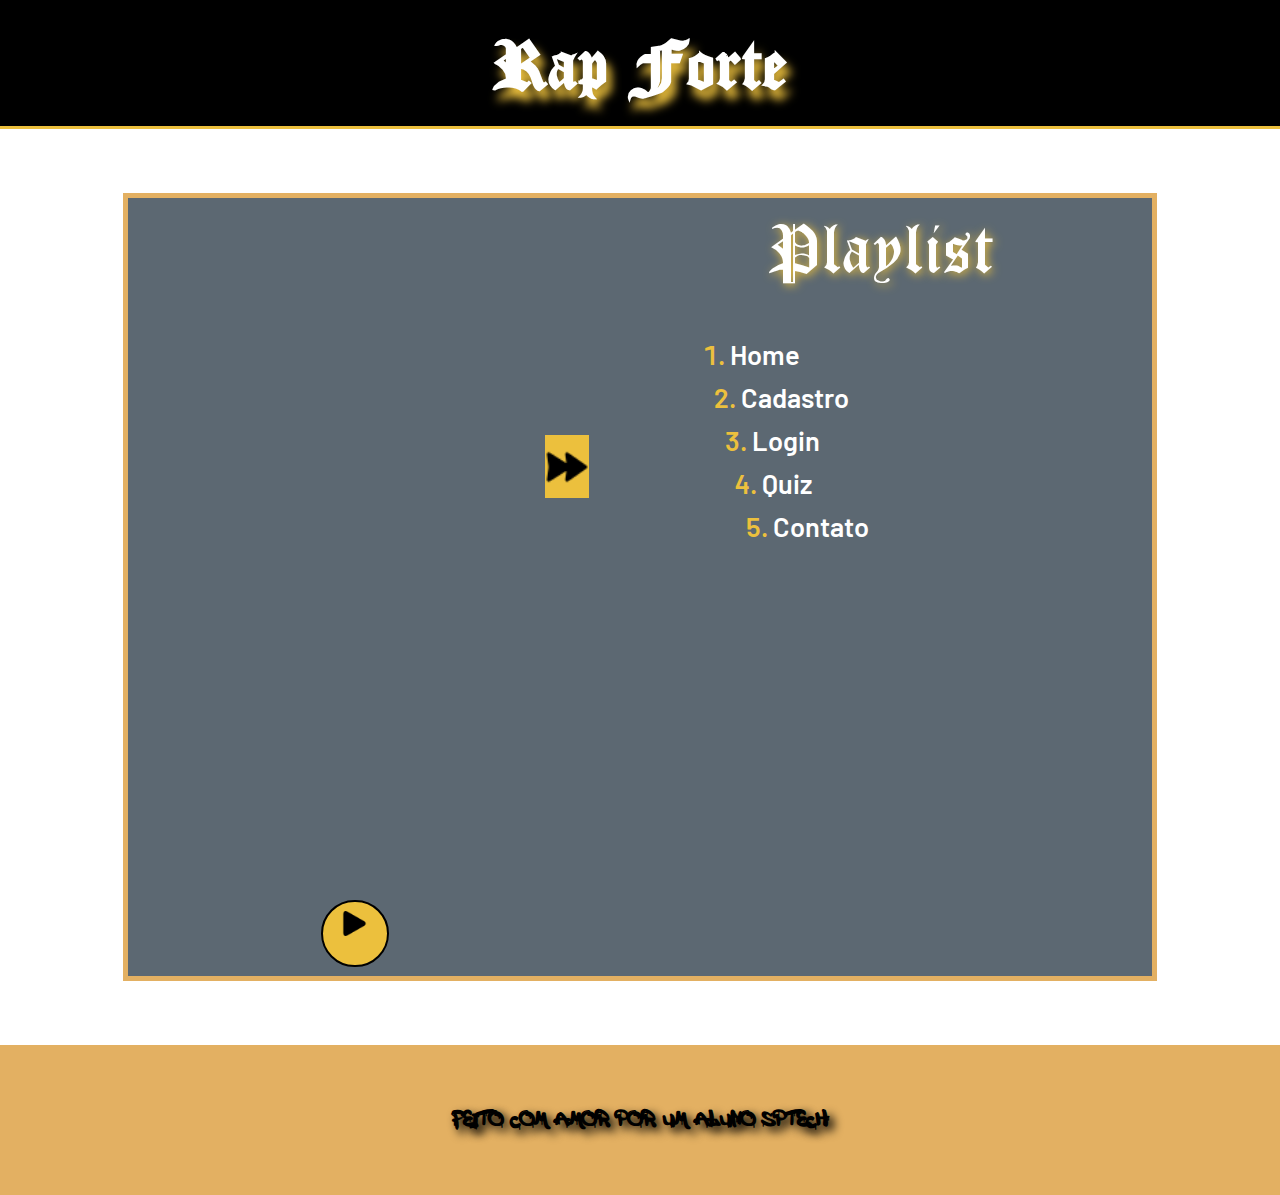
==== site/public/index.html @ 4162ff08 "API cadastro conectada" ====
<!DOCTYPE html>
<html lang="en">

<head>
    <meta charset="UTF-8">
    <meta http-equiv="X-UA-Compatible" content="IE=edge">
    <meta name="viewport" content="width=device-width, initial-scale=1.0">
    <title>AcquaTec | Página Inicial</title>
    <script src="./js/funcoes.js"></script>
    <link rel="icon" href="./assets/icon/favicon.ico">
    <link rel="stylesheet" href="./css/style.css">
    <link rel="preconnect" href="https://fonts.googleapis.com">
    <link rel="preconnect" href="https://fonts.gstatic.com">
    <!-- <link
        href="https://fonts.googleapis.com/css2?family=Exo+2:ital,wght@0,100;0,200;0,300;0,400;0,500;0,600;0,700;0,800;0,900;1,100;1,200;1,300;1,400;1,500;1,600;1,700;1,800;1,900&display=swap"
        rel="stylesheet"> -->
</head>

<body>
    <div class="header">
        <div class="container">
            <!--             <img class="logo" src="assets/imgs-pi/logo-rap.png" alt="">
            <ul class="navbar">
                <li class="agora">Inicial</li>
                <li>
                    <a href="./simulador.html">Simulador</a>
                </li>
                <li>|</li>
                <li>
                    <a href="./login.html">Login</a>
                </li>
                <li>
                    <a href="./cadastro.html">Cadastro</a>
                </li>
            </ul> -->
            <h1 class="titulo_header">Rap Forte</h1>
        </div>
    </div>

    <div class="main">
        <div class="principal_main">
            <div>
                <div id="div_player" class="img_main">
                    <!-- <div class="back" onclick="returnMusic()"></div> -->
                    <div class="next" onclick="skipMusic2()"></div>
                </div>
                <div class="player_sabota" onclick="musicPlay()">
                    <span id="spn_play" style="display:block;"><img src="assets/imgs-pi/botao-play-ponta-de-seta.png"
                            class="play"></span>
                    <span id="spn_pause" style="display:none;"><img src="assets/imgs-pi/botao-de-pausa.png"
                            class="pause" alt=""></span>
                </div>
            </div>
            <div class="box-links">
                <h2>Playlist</h2>
                <div class="box-list">
                    <ol class="list-links">
                        <li><a href="#">Home</a></li>
                        <li><a href="cadastro.html">Cadastro</a></li>
                        <li><a href="login.html">Login</a></li>
                        <li><a href="">Quiz</a></li>
                        <li><a href="#">Contato</a></li>
                    </ol>
                </div>
            </div>
        </div>
    </div>

    <!--footer inicio-->
    <div class="footer">
        <div class="container">
            <h4>FEITO COM AMOR POR UM ALUNO SPTECH</h4>
        </div>
    </div>
    <!--footer fim-->
</body>

</html>

<script>
    var musica_random = 0
    var contadorPlays = 0
    var musicas = ['assets/musics/Sabotage - Um Bom Lugar (Clipe Oficial).mp3', 'assets/musics/2 . Djonga - JUNHO DE 94.mp3', 'assets/musics/Da ponte pra cá - Nada Como Um Dia Após O Outro Dia (Ri Depois).mp3']
    var img_musicas = ['.img_main', 'img_main2', 'img_main3']
    var audio = new Audio(musicas[musica_random])
    function musicPlay() {
        if (contadorPlays % 2 == 0) {
            audio.play()
            spn_play.style.display = 'none'
            spn_pause.style.display = 'block'
        } else {
            audio.pause()
            spn_play.style.display = 'block'
            spn_pause.style.display = 'none'
        }
        contadorPlays++
    }
    var contSkip = 0
    function skipMusic() {
        if (contSkip == 0) {
            div_player.classList.remove(img_musicas[0])
            div_player.classList.add(img_musicas[1])
            /* document.querySelector(img_musicas[0]).classList.add(img_musicas[1]) */
        }
        if (contSkip == 1) {
            /* document.querySelector(img_musicas[1]).classList.add(img_musicas[2]) */
            div_player.classList.remove(img_musicas[1])
            div_player.classList.add(img_musicas[2])
        }
        contSkip++
       /*  musica_random = parseInt(Math.random()*3)  */
        /* musica_random = contSkip */
        audio = new Audio(musicas[musica_random])
    }

/*     function skipMusic2(){
        for(musica_random = parseInt(Math.random()*3); img_musicas[musica_random];){
             div_player.classList.remove(img_musicas[musica_random]) 
            div_player.classList.toggle(img_musicas[musica_random])
            audio = new Audio(musicas[musica_random])
            return
        }
    } */

    function skipMusic2(){
        musica_random = parseInt(Math.random()*3)
        img_musicas[musica_random]
        div_player.classList.toggle(img_musicas[musica_random])
        audio = new Audio(musicas[musica_random])
    }

    /*     function returnMusic(){
            document.querySelector(img_musicas[1]).classList.add(img_musicas[0])
        } */
</script>
---- site/public/css/style.css ----
@import url('https://fonts.googleapis.com/css2?family=Barlow:ital,wght@0,100;0,200;0,300;0,400;0,500;0,600;0,700;0,800;0,900;1,100;1,200;1,300;1,400;1,500;1,600;1,700;1,800;1,900&display=swap');

@font-face {
  font-family: 'cloister';
  src: url('../assets/fonts/CloisterBlack.ttf');
  font-weight: normal;
  font-style: normal;
}

@font-face {
  font-family: 'AnotherTag';
  src: url('../assets/fonts/aAnotherTag.ttf');
  font-weight: normal;
  font-style: normal;
}

@font-face {
  font-family: 'jacatra';
  src: url('../assets/fonts/Next\ Custom.ttf');
  font-weight: normal;
  font-style: normal;
}


@font-face {
  font-family: 'graffiti';
  src: url('../assets/fonts/aAttackGraffiti.ttf');
  font-weight: normal;
  font-style: normal;
}

body {
  margin: 0;
  padding: 0;
  font-family: 'Barlow', "Segoe UI", Tahoma, Geneva, Verdana, sans-serif;
}

.container {
  width: 80%;
  margin: auto;
  display: flex;
}

.header {
  border-bottom: 3px solid #ECC03D;
  background-color: black;
}

.header .container {
  justify-content: space-between;
}

.header a {
  text-decoration: none;
  color: #ECC03D;
}

.agora {
  font-weight: 800;
}

.navbar {
  width: 300px;
  display: flex;
  align-items: center;
  justify-content: space-between;
  list-style: none;
  color: #ECC03D;
}

.titulo_header {
  color: white;
  text-shadow: 5px 10px 10px #ECC03D;
  margin: 0 auto;
  font-family: 'cloister';
  font-size: 4.5em;
  font-weight: 600;
  padding: 2% 0%;
}


/* .titulo {
  color: #32b9cd;
  width: fit-content;
  font-weight: 500;
} */

.logo {
  width: 10vw;
}


/* BANNER */

.banner {
  height: fit-content;
  padding: 40px 0;
  color: white;
  background-image: url("https://miro.medium.com/max/1400/1*839ZqvPD-lTBt_PQsc7x9g.jpeg");
  background-size: cover;
}

.banner .container {
  height: 400px;
  font-size: 36px;
  justify-content: center;
  align-items: center;
}

.tamanho-conteudo {
  height: fit-content !important;
}

.banner p {
  width: 50%;
  margin: 0;
  padding: 0;
  width: 280px;
  font-size: 36px;
}

.banner .container span {
  font-weight: 800;
}

/* main */

.main {
  background-image: url('https://miro.medium.com/max/1400/1*839ZqvPD-lTBt_PQsc7x9g.jpeg');
  background-position: center;
  background-size: cover;
  background-repeat: no-repeat;
  padding: 5%;
}

.principal_main {
  background-color: #59656ffa;
  border: #e3b062 solid 5px;
  width: 80vw;
  margin: 0 auto;
  display: flex;
}

.img_main {
  width: 35vw;
  background-image: url("https://1.bp.blogspot.com/-ngZ-cVox4vY/WIKJYCqNDlI/AAAAAAAAbog/KLBiuQ3Ni0IvvlqDqCEwW9q6oVfYf-CqQCLcB/s1600/rap%2B%25C3%25A9%2Bcompromisso%2Bsabotage%2Bcapa.jpg");
  background-position: center;
  background-size: cover;
  height: 75vh;
  margin: 3%;
  display: flex;
}

.next {
  background-image: url('../assets/imgs-pi/forward.png');
  background-repeat: no-repeat;
  background-position: right;
  background-size: contain;
  background-color: #ECC03D;
  width: 5vw;
  height: 7vh;
  margin-left: 90%;
  margin-top: 50%;
}

/* .back{
  background-color: blue;
  width: 10vw;
  height: 10vh;
  margin-top: 45%;
} */

.img_main2 {
  background-image: url("https://studiosol-a.akamaihd.net/uploadfile/letras/albuns/e/e/9/1/628451521047499.jpg");
}

.img_main3 {
  background-image: url('https://images.genius.com/34a465bcc833f09b6a34c8d6b76b9665.1000x1000x1.jpg');
}

.img_sabota {
  width: 35vw;
  padding: 3% 0% 3% 3%;
}

.player_sabota {
  border: #000000 solid 2px;
  width: 5vw;
  height: 5vh;
  background-color: #ECC03D;
  padding: 2% 0% 2% 0%;
  margin-bottom: 2%;
  border-radius: 200px;
  margin-left: 43%;
}

#spn_play {
  width: 5vw;
  height: 7vh;
  margin: 0 auto;
  text-align: center;
}

#spn_pause {
  width: 5vw;
  height: 7vh;
  margin: 0 auto;
  text-align: center;
}

.pause,
.play {
  width: 2vw;
}

.box-links {
  background-image: url('https://pbs.twimg.com/media/Eov-cNoWMAIHMn_.jpg:large');
  background-position: center;
  background-repeat: no-repeat;
  background-size: cover;
  width: 35vw;
  height: 75vh;
  margin: 1% 0% 0% 8%;
  display: flex;
  flex-direction: column;
  align-items: center;
}

.box-links h2 {
  color: white;
  font-family: 'cloister', sans-serif;
  text-align: center;
  font-size: 4.5em;
  text-shadow: 2px 2px 10px #ECC03D;
  margin-top: -1%;
  font-weight: 300;
}


.box-list {
  display: flex;
  width: 30vw;
  height: 55vh;
  margin-top: -12%;
}

.list-links {
  color: #ECC03D;
  font-size: 1.7em;
  font-weight: 600;
  margin-top: 10%;
}


.list-links li {
  padding: 5% 0%;
}

.list-links li:nth-child(2) {
  margin-left: 10%;
}

.list-links li:nth-child(3) {
  margin-left: 20%;
}

.list-links li:nth-child(4) {
  margin-left: 30%;
}

.list-links li:nth-child(5) {
  margin-left: 40%;
}

.list-links a {
  color: white;
  text-decoration: none;
}


/* FOOTER */

.footer {
  background-color: #e3b062;
  height: 150px;
  color: black;
  text-shadow: 5px 5px 10px;
  display: flex;
  font-size: 1.2em;
  font-family: 'graffiti';
}


.footer .container {
  justify-content: center;
}


/* LOGIN */

.banner .container .card {
  background-color: black;
  height: fit-content;
  width: 400px;
  display: flex;
  flex-direction: column;
  color: white;
  align-items: center;
  border-radius: 4px;
  border: solid 4px #ECC03D;
}

.card {
  display: flex;
  justify-content: space-around;
}

.card h2 {
  font-size: 1.5em;
  font-weight: 400;
  font-family: 'graffiti';
  text-shadow: 5px 5px 10px #ECC03D;
}

.card h4 {
  font-size: 16px;
}

.banner #div_erros_login {
  margin-top: 15px;
}

button {
  cursor: pointer;
}

/* FORMULARIO */

.card_medio {
  background-color: black;
  border: 4px solid #ECC03D;
  padding: 0% 5%;
}

.card_medio h2 {
  font-family: 'graffiti';
  text-align: center;
  text-shadow: 5px 5px 10px #ECC03D;
  font-weight: 400;
  font-size: 1.5em;
}


.alerta_erro {
  display: flex;
  justify-content: flex-end;
}

.card_erro {
  display: none;
  background-color: #fff;
  color: black;
  width: 230px;
  position: fixed;
  border-radius: 4px;
  border: #e6005a 3px solid;
  padding: 10px;
  margin-right: 10%;
}

.card_erro #mensagem_erro {
  font-weight: 500;
  font-size: 20px;
}

.formulario .tipo_campo {
  font-size: 20px;
  font-weight: 600 !important;
}

.formulario {
  display: flex;
  flex-direction: column;
}

input {
  margin-bottom: 10px;
  border: 2px solid #ECC03D;
  padding: 10px;
  text-align: center;
  border-radius: 10px;
}

.btn {
  font-family: "Barlow", sans-serif;
  border: 0;
  border-radius: 5px;
  font-weight: 600;
  font-size: 18px;
  padding: 10px 15px;
  color: black;
  background-color: #ECC03D;
  width: 120px;
  align-self: center;
  margin-top: 5px;
}

.loading-div {
  width: 50px;
  margin: auto;
  display: none;
}

.loading-div img {
  height: 50px;
  width: 50px;
}

/* PAGINA DOS GRÁFICOS */

.janela {
  display: flex;
  width: 100vw;
}

.header-left a {
  text-decoration: none;
  color: white;
}

.header-left {
  position: fixed;
  top: 0;
  left: 0;
  z-index: 999;
  height: 100vh;
  width: 25%;
  display: flex;
  flex-direction: column;
  justify-content: space-evenly;
  align-items: center;
  border-right: 3px solid #32b9cd;
  background-color: #212124;
  /* border: 3px solid pink; */
}

.dash-right {
  display: flex;
  width: 75%;
  height: fit-content;
  background-color: #161618;
  position: relative;
  top: 0;
  left: 25%;
}

.header-left h1 {
  color: #32b9cd;
}

.hello {
  width: 100%;
  display: flex;
  justify-content: center;
}

.hello h3 {
  color: #e3b062;
  font-weight: 300;
  font-size: 1.2rem;
}

.hello h3 span {
  font-weight: 800;
}

.btn-nav {
  width: 40%;
  color: white;
  background-color: #e6005a;
  border-radius: 5px;
  text-align: center;
  padding: 2% 5%;
}

.btn-nav-white {
  width: 40%;
  background-color: white;
  border: 3px solid #e6005a;
  border-radius: 5px;
  text-align: center;
  padding: 2% 5%;
}

.btn-nav-white h3 {
  color: #e6005a;
  padding: 0;
  margin: 0;
}

.btn-nav h3,
.btn-logout h3 {
  margin: 0;
  padding: 0;
}

.btn-logout {
  margin: 0;
  padding: 0;
  width: 20%;
  background-color: #32b9cd;
  color: white;
  border-radius: 10px;
  text-align: center;
  padding: 10px 15px;
  margin-bottom: 100px;
  cursor: pointer;
}

/* pagina extra - simulador */
.simulador {
  color: white;
  background-image: url('https://miro.medium.com/max/1400/1*839ZqvPD-lTBt_PQsc7x9g.jpeg');
  background-position: center;
  background-size: cover;
  background-repeat: no-repeat;
}

.simulador h2{
  font-family: 'graffiti';
  text-shadow: 5px 5px 3px #ECC03D;
  font-weight: 600;
}


.simulador .container {
  flex-direction: column;
  background-color: black;
  margin: 0 auto;
  align-items: center;
  justify-content: center;
}

/* Quiz */

.all {
  background-image: url('https://miro.medium.com/max/1400/1*839ZqvPD-lTBt_PQsc7x9g.jpeg');
  background-position: center;
  background-size: cover;
  background-repeat: no-repeat;
  height: 100vh;
  display: flex;
  flex-direction: column;
  align-items: center;
  justify-content: center;
}


.all_conteudo {
  background-color: black;
  height: 90vh;
  width: 70vw;
  display: flex;
  align-items: center;
  flex-direction: column;
  border: solid 5px #ECC03D;
}

.all_conteudo2{
  background-color: black;
  height: 90vh;
  width: 70vw;
  display: flex;
  align-items: center;
  flex-direction: column;
  border: solid 5px #ECC03D;
  filter: blur(4px);
}


.box_pergunta {
  background-color: white;
  width: 60vw;
  height: 25vh;
  margin-top: 3%;
  display: flex;
  align-items: center;
  justify-content: center;
}


.box_pergunta p {
  font-weight: 800;
  font-size: 1.7em;

}


.box_alter {
  background-image: radial-gradient(ellipse at top, white, transparent);
  /*   background-image: url('https://miro.medium.com/max/1400/1*839ZqvPD-lTBt_PQsc7x9g.jpeg'); */
  background-position: center;
  background-size: cover;
  background-repeat: no-repeat;
  border: 1px solid white;
  width: 60vw;
  height: 50vh;
  margin-top: 3%;
  display: flex;
  flex-direction: column;
  align-items: center;
  justify-content: center;
}


.alter {
  background-color: white;
  width: 50vw;
  height: 10vh;
  margin: 2% 0%;
  cursor: pointer;
}

.alter p {
  margin-left: 3%;
}

.after{
  position: absolute;
}



#div_resultado{
  background-image: url('https://miro.medium.com/max/1400/1*839ZqvPD-lTBt_PQsc7x9g.jpeg');
  background-position: center;
  background-size: cover;
  background-repeat: no-repeat;
  display: flex;
  border: solid 5px #ECC03D;
  width: 30vw;
  height: 30vh;
  justify-content: center;
  flex-direction: column;
  text-align: center;
  display: none;
}

#div_resultado button{
  background-color: #ECC03D;
  font-weight: 700;
  width: 10vw;
  align-self: center;
}

#p_resultado{
  background-color: rgba(0, 0, 0, 0.607);
  align-self: center;
  display: flex;
  justify-content: center;
  align-items: center;
  font-family: 'jacatra';
  height: 10vh;
  width: 25vw;
  font-weight: 700;
  font-size: 1em;
  color: #ECC03D;
  text-shadow: 5px 5px 10px #ECC03D;
  padding: 5% 0%;
}


/* menu */
.all_menu {
  background-image: url('https://pbs.twimg.com/media/Eov-cNoWMAIHMn_.jpg:large');
  background-position: center;
  background-size: cover;
  background-repeat: no-repeat;
  height: 100vh;
  display: flex;
  flex-direction: column;
  align-items: center;
  justify-content: center;
}

.all_conteudo_menu {
  background-image: radial-gradient(rgba(255, 255, 255, 0.192), black);
  height: 90vh;
  width: 70vw;
  display: flex;
  align-items: center;
  justify-content: center;
  flex-direction: column;
  border: solid 5px #ECC03D;
}

.all_conteudo_menu h3{
  color: #ECC03D;
  font-family: 'graffiti';
  font-size: 3.5em;
  text-shadow: 5px 5px 3px black;
}

.btn_menu{
  margin-bottom: 3%;
  width: 30vw;
  height: 10vh;
  font-family: 'AnotherTag';
  text-shadow: 5px 5px 3px #ECC03D;
  font-weight: 200;
  font-size: 3em;
  box-shadow: 5px 5px 10px #ECC03D;
}

.all_menu a{
  color: black;
}

.btn_menu:hover{
  width: 31vw;
  height: 11vh;
  transition: 0.4s;
  background-color: black;
  color: white;
}
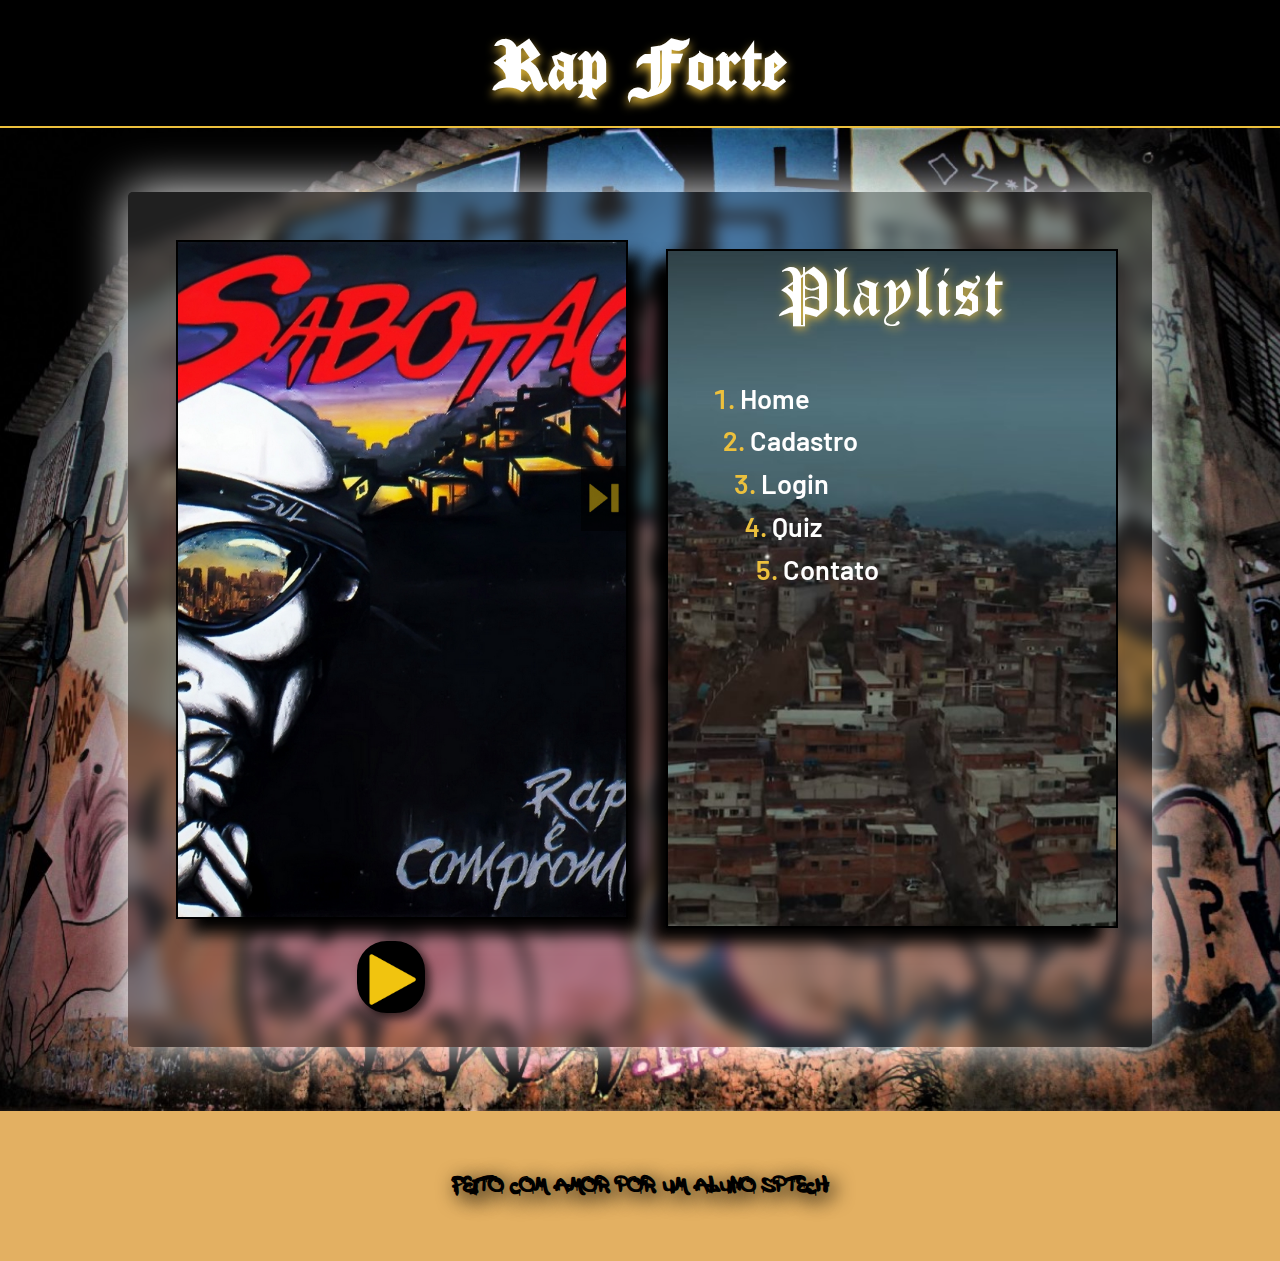
==== commit 548722a7: "Paginas pre login estlizidas, e novas musicas adicionadas" ====
--- a/site/public/index.html
+++ b/site/public/index.html
@@ -6,7 +6,7 @@
     <meta http-equiv="X-UA-Compatible" content="IE=edge">
     <meta name="viewport" content="width=device-width, initial-scale=1.0">
     <title>AcquaTec | Página Inicial</title>
-    <script src="./js/funcoes.js"></script>
+    <script src="js/funcoes.js"></script>
     <link rel="icon" href="./assets/icon/favicon.ico">
     <link rel="stylesheet" href="./css/style.css">
     <link rel="preconnect" href="https://fonts.googleapis.com">
@@ -36,7 +36,6 @@
             <h1 class="titulo_header">Rap Forte</h1>
         </div>
     </div>
-
     <div class="main">
         <div class="principal_main">
             <div>
@@ -45,10 +44,8 @@
                     <div class="next" onclick="skipMusic2()"></div>
                 </div>
                 <div class="player_sabota" onclick="musicPlay()">
-                    <span id="spn_play" style="display:block;"><img src="assets/imgs-pi/botao-play-ponta-de-seta.png"
-                            class="play"></span>
-                    <span id="spn_pause" style="display:none;"><img src="assets/imgs-pi/botao-de-pausa.png"
-                            class="pause" alt=""></span>
+                    <span id="spn_play" style="display:block;"></span>
+                    <span id="spn_pause" style="display:none;"></span>
                 </div>
             </div>
             <div class="box-links">
@@ -66,12 +63,41 @@
         </div>
     </div>
 
+<!--     <div class="main">
+        <div class="principal_main">
+        </div>
+        <div class="filho_principal">
+            <div>
+                <div id="div_player" class="img_main">
+                    <div class="next" onclick="skipMusic2()"></div>
+                </div>
+                <div class="player_sabota" onclick="musicPlay()">
+                    <span id="spn_play" style="display:block;"></span>
+                    <span id="spn_pause" style="display:none;"></span>
+                </div>
+            </div>
+            <div class="box-links">
+                <h2>Playlist</h2>
+                <div class="box-list">
+                    <ol class="list-links">
+                        <li><a href="#">Home</a></li>
+                        <li><a href="cadastro.html">Cadastro</a></li>
+                        <li><a href="login.html">Login</a></li>
+                        <li><a href="">Quiz</a></li>
+                        <li><a href="#">Contato</a></li>
+                    </ol>
+                </div>
+            </div>
+        </div>
+    </div> -->
+
     <!--footer inicio-->
     <div class="footer">
         <div class="container">
             <h4>FEITO COM AMOR POR UM ALUNO SPTECH</h4>
         </div>
     </div>
+    <audio src="assets/musics/Favela Vive 2 (Cypher) audio – ADL, BK, Funkero e MV Bill (Prod. Índio).mp3"></audio>
     <!--footer fim-->
 </body>
 
@@ -80,8 +106,8 @@
 <script>
     var musica_random = 0
     var contadorPlays = 0
-    var musicas = ['assets/musics/Sabotage - Um Bom Lugar (Clipe Oficial).mp3', 'assets/musics/2 . Djonga - JUNHO DE 94.mp3', 'assets/musics/Da ponte pra cá - Nada Como Um Dia Após O Outro Dia (Ri Depois).mp3']
-    var img_musicas = ['.img_main', 'img_main2', 'img_main3']
+    var musicas = ['assets/musics/Sabotage - Um Bom Lugar (Clipe Oficial).mp3', 'assets/musics/2 . Djonga - JUNHO DE 94.mp3', 'assets/musics/Da ponte pra cá - Nada Como Um Dia Após O Outro Dia (Ri Depois).mp3', 'assets/musics/LEALL “Faça Dinheiro, Se Mantenha Vivo”.mp3', 'assets/musics/FBC-Frank-Tikãoft.Chris.mp3', 'assets/musics/capitulo4-versiculo3.mp3', 'assets/musics/Kyan - O Menino Que Virou Deus.mp3', 'assets/musics/faccao-central-castelo-triste.mp3', 'assets/musics/Favela Vive 2 (Cypher) audio – ADL, BK, Funkero e MV Bill (Prod. Índio).mp3']
+    var img_musicas = ['.img_main', 'img_main2', 'img_main3', 'img_main4', 'img_main5', 'img_main6', 'img_main7', 'img_main8', 'img_main9']
     var audio = new Audio(musicas[musica_random])
     function musicPlay() {
         if (contadorPlays % 2 == 0) {
@@ -95,41 +121,11 @@
         }
         contadorPlays++
     }
-    var contSkip = 0
-    function skipMusic() {
-        if (contSkip == 0) {
-            div_player.classList.remove(img_musicas[0])
-            div_player.classList.add(img_musicas[1])
-            /* document.querySelector(img_musicas[0]).classList.add(img_musicas[1]) */
-        }
-        if (contSkip == 1) {
-            /* document.querySelector(img_musicas[1]).classList.add(img_musicas[2]) */
-            div_player.classList.remove(img_musicas[1])
-            div_player.classList.add(img_musicas[2])
-        }
-        contSkip++
-       /*  musica_random = parseInt(Math.random()*3)  */
-        /* musica_random = contSkip */
+    function skipMusic2() {
+        clearMusic()
+        musica_random = parseInt(Math.random() * 9)
+        img_musicas[musica_random]
+        div_player.classList.add(img_musicas[musica_random])
         audio = new Audio(musicas[musica_random])
     }
-
-/*     function skipMusic2(){
-        for(musica_random = parseInt(Math.random()*3); img_musicas[musica_random];){
-             div_player.classList.remove(img_musicas[musica_random]) 
-            div_player.classList.toggle(img_musicas[musica_random])
-            audio = new Audio(musicas[musica_random])
-            return
-        }
-    } */
-
-    function skipMusic2(){
-        musica_random = parseInt(Math.random()*3)
-        img_musicas[musica_random]
-        div_player.classList.toggle(img_musicas[musica_random])
-        audio = new Audio(musicas[musica_random])
-    }
-
-    /*     function returnMusic(){
-            document.querySelector(img_musicas[1]).classList.add(img_musicas[0])
-        } */
 </script>--- a/site/public/css/style.css
+++ b/site/public/css/style.css
@@ -42,8 +42,8 @@
 }
 
 .header {
-  border-bottom: 3px solid #ECC03D;
   background-color: black;
+  border-bottom: solid 2px #ECC03D;
 }
 
 .header .container {
@@ -70,7 +70,7 @@
 
 .titulo_header {
   color: white;
-  text-shadow: 5px 10px 10px #ECC03D;
+  text-shadow: 0px 5px 10px #ECC03D;
   margin: 0 auto;
   font-family: 'cloister';
   font-size: 4.5em;
@@ -96,8 +96,18 @@
   height: fit-content;
   padding: 40px 0;
   color: white;
-  background-image: url("https://miro.medium.com/max/1400/1*839ZqvPD-lTBt_PQsc7x9g.jpeg");
-  background-size: cover;
+  background-image: url("../assets/imgs-pi/muro-grafiti.jpeg");
+  background-size: cover;
+  background-position: center;
+}
+
+.banner2{
+  height: 50vh;
+  padding: 40px 0;
+  color: white;
+  background-image: url("../assets/imgs-pi/muro-grafiti.jpeg");
+  background-size: cover;
+  background-position: center;
 }
 
 .banner .container {
@@ -126,56 +136,96 @@
 /* main */
 
 .main {
-  background-image: url('https://miro.medium.com/max/1400/1*839ZqvPD-lTBt_PQsc7x9g.jpeg');
+  background-image: url('../assets/imgs-pi/muro-grafiti.jpeg');
   background-position: center;
   background-size: cover;
   background-repeat: no-repeat;
   padding: 5%;
+  height: 95vh;
+  display: flex;
+  justify-content: center;
+  align-items: center;
+  align-self: center;
 }
 
 .principal_main {
-  background-color: #59656ffa;
-  border: #e3b062 solid 5px;
+  background: rgba(86, 86, 86, 0.373);
+  backdrop-filter: blur(8px);
+  -webkit-backdrop-filter: blur(8px);
+  box-shadow: 0px 0px 50px #ffffff;
+  border-radius: 5px;
   width: 80vw;
   margin: 0 auto;
   display: flex;
-}
+  justify-content: center;
+  align-items: center;
+  height: 95vh;
+}
+
 
 .img_main {
   width: 35vw;
-  background-image: url("https://1.bp.blogspot.com/-ngZ-cVox4vY/WIKJYCqNDlI/AAAAAAAAbog/KLBiuQ3Ni0IvvlqDqCEwW9q6oVfYf-CqQCLcB/s1600/rap%2B%25C3%25A9%2Bcompromisso%2Bsabotage%2Bcapa.jpg");
+  background-image: url('../assets/imgs-pi/rap-e-compromisso-sabotage-capa.jpg');
   background-position: center;
   background-size: cover;
   height: 75vh;
-  margin: 3%;
-  display: flex;
+  margin: 5% 3% 3% 3%;
+  display: flex;
+  box-shadow: 15px 15px 15px black;
+  border: solid 2px black;
 }
 
 .next {
-  background-image: url('../assets/imgs-pi/forward.png');
+  background-image: url('../assets/imgs-pi/skip-yellow.png');
   background-repeat: no-repeat;
-  background-position: right;
+  background-position: center;
   background-size: contain;
-  background-color: #ECC03D;
   width: 5vw;
   height: 7vh;
+  background-color: #000000;
+  border-left: 1px solid black;
+  border-top: 1px solid black;
+  border-bottom: 1px solid black;
   margin-left: 90%;
   margin-top: 50%;
-}
-
-/* .back{
-  background-color: blue;
-  width: 10vw;
-  height: 10vh;
-  margin-top: 45%;
-} */
+  opacity: 0.5;
+}
+
+.next:hover {
+  opacity: 1;
+  transition: 0.3s;
+}
 
 .img_main2 {
-  background-image: url("https://studiosol-a.akamaihd.net/uploadfile/letras/albuns/e/e/9/1/628451521047499.jpg");
+  background-image: url('../assets/imgs-pi/capa-album-djonga-omqqsd.jpg');
 }
 
 .img_main3 {
-  background-image: url('https://images.genius.com/34a465bcc833f09b6a34c8d6b76b9665.1000x1000x1.jpg');
+  background-image: url('../assets/imgs-pi/capa-album-racionais-ncdao.jpg');
+}
+
+.img_main4 {
+  background-image: url('../assets/imgs-pi/capa-leal-fdsmv.jpg');
+}
+
+.img_main5 {
+  background-image: url('../assets/imgs-pi/capa-album-fbc-sca.png');
+}
+
+.img_main6 {
+  background-image: url('../assets/imgs-pi/capa-album-racionais-sni.jpg');
+}
+
+.img_main7 {
+  background-image: url('../assets/imgs-pi/capa-kyan-omqvd.jpg');
+}
+
+.img_main8 {
+  background-image: url('../assets/imgs-pi/faccao-central-espetaculo-circo-dos-horrores-capa.jpg');
+}
+
+.img_main9 {
+  background-image: url('../assets/imgs-pi/capa-favela-vive-2.jpg');
 }
 
 .img_sabota {
@@ -184,46 +234,61 @@
 }
 
 .player_sabota {
+  display: flex;
+  align-items: center;
+  justify-content: center;
   border: #000000 solid 2px;
+  box-shadow: 5px 5px 10px rgba(0, 0, 0, 0.688);
   width: 5vw;
   height: 5vh;
-  background-color: #ECC03D;
-  padding: 2% 0% 2% 0%;
+  background-color: #000000;
   margin-bottom: 2%;
-  border-radius: 200px;
+  padding: 3% 0% 2% 0%;
+  margin-top: 5%;
+  border-radius: 30px;
   margin-left: 43%;
 }
 
-#spn_play {
+.player_sabota:active {
+  transition: 0.3s;
+  box-shadow: 1px 1px 1px black;
+  width: 4.7vw;
+  height: 4.7vh;
+}
+
+#spn_play,
+#spn_pause {
+  background-repeat: no-repeat;
+  background-position: center;
+  background-size: contain;
   width: 5vw;
   height: 7vh;
   margin: 0 auto;
   text-align: center;
 }
 
+#spn_play {
+  background-image: url('../assets/imgs-pi/play-yellow.png');
+}
+
 #spn_pause {
-  width: 5vw;
-  height: 7vh;
-  margin: 0 auto;
-  text-align: center;
-}
-
-.pause,
-.play {
-  width: 2vw;
-}
+  background-image: url('../assets/imgs-pi/pause-yellow.png');
+}
+
 
 .box-links {
-  background-image: url('https://pbs.twimg.com/media/Eov-cNoWMAIHMn_.jpg:large');
+  background-image: url('../assets/imgs-pi/AnyConv.com__foto-zn.jpg');
   background-position: center;
   background-repeat: no-repeat;
   background-size: cover;
+  box-shadow: -15px 15px 15px black;
+  border: solid 2px black;
   width: 35vw;
   height: 75vh;
-  margin: 1% 0% 0% 8%;
-  display: flex;
-  flex-direction: column;
-  align-items: center;
+  display: flex;
+  flex-direction: column;
+  align-items: center;
+  margin: -6% 0% 0% 5%;
 }
 
 .box-links h2 {
@@ -284,8 +349,9 @@
   background-color: #e3b062;
   height: 150px;
   color: black;
-  text-shadow: 5px 5px 10px;
-  display: flex;
+  text-shadow: 5px 5px 20px black;
+  display: flex;
+  font-weight: 200;
   font-size: 1.2em;
   font-family: 'graffiti';
 }
@@ -299,7 +365,7 @@
 /* LOGIN */
 
 .banner .container .card {
-  background-color: black;
+  background-color: rgba(0, 0, 0, 0.899);
   height: fit-content;
   width: 400px;
   display: flex;
@@ -310,19 +376,34 @@
   border: solid 4px #ECC03D;
 }
 
-.card {
+.card2{
+  background-color: rgba(0, 0, 0, 0.899);
+  box-shadow: 5px 5px 10px rgb(0, 0, 0);
+  height: fit-content;
+  width: 400px;
+  display: flex;
+  flex-direction: column;
+  color: white;
+  align-items: center;
+  border-radius: 4px;
+  border: solid 4px #ECC03D;
+  padding-bottom: 3%;
+  margin: 0 auto;
+}
+
+.card2 {
   display: flex;
   justify-content: space-around;
 }
 
-.card h2 {
+.card2 h2 {
   font-size: 1.5em;
   font-weight: 400;
   font-family: 'graffiti';
   text-shadow: 5px 5px 10px #ECC03D;
 }
 
-.card h4 {
+.card2 h4 {
   font-size: 16px;
 }
 
@@ -337,7 +418,8 @@
 /* FORMULARIO */
 
 .card_medio {
-  background-color: black;
+  background-color: rgba(0, 0, 0, 0.899);
+  box-shadow: 5px 5px 10px rgb(0, 0, 0);
   border: 4px solid #ECC03D;
   padding: 0% 5%;
 }
@@ -520,13 +602,13 @@
 /* pagina extra - simulador */
 .simulador {
   color: white;
-  background-image: url('https://miro.medium.com/max/1400/1*839ZqvPD-lTBt_PQsc7x9g.jpeg');
+  background-image: url('../assets/imgs-pi/muro-grafiti.jpeg');
   background-position: center;
   background-size: cover;
   background-repeat: no-repeat;
 }
 
-.simulador h2{
+.simulador h2 {
   font-family: 'graffiti';
   text-shadow: 5px 5px 3px #ECC03D;
   font-weight: 600;
@@ -544,7 +626,7 @@
 /* Quiz */
 
 .all {
-  background-image: url('https://miro.medium.com/max/1400/1*839ZqvPD-lTBt_PQsc7x9g.jpeg');
+  background-image: url('../assets/imgs-pi/muro-grafiti.jpeg');
   background-position: center;
   background-size: cover;
   background-repeat: no-repeat;
@@ -566,7 +648,7 @@
   border: solid 5px #ECC03D;
 }
 
-.all_conteudo2{
+.all_conteudo2 {
   background-color: black;
   height: 90vh;
   width: 70vw;
@@ -625,14 +707,14 @@
   margin-left: 3%;
 }
 
-.after{
+.after {
   position: absolute;
 }
 
 
 
-#div_resultado{
-  background-image: url('https://miro.medium.com/max/1400/1*839ZqvPD-lTBt_PQsc7x9g.jpeg');
+#div_resultado {
+  background-image: url('../assets/imgs-pi/muro-grafiti.jpeg');
   background-position: center;
   background-size: cover;
   background-repeat: no-repeat;
@@ -646,14 +728,14 @@
   display: none;
 }
 
-#div_resultado button{
+#div_resultado button {
   background-color: #ECC03D;
   font-weight: 700;
   width: 10vw;
   align-self: center;
 }
 
-#p_resultado{
+#p_resultado {
   background-color: rgba(0, 0, 0, 0.607);
   align-self: center;
   display: flex;
@@ -672,7 +754,7 @@
 
 /* menu */
 .all_menu {
-  background-image: url('https://pbs.twimg.com/media/Eov-cNoWMAIHMn_.jpg:large');
+  background-image: url('../assets/imgs-pi/AnyConv.com__foto-zn.jpg');
   background-position: center;
   background-size: cover;
   background-repeat: no-repeat;
@@ -685,6 +767,8 @@
 
 .all_conteudo_menu {
   background-image: radial-gradient(rgba(255, 255, 255, 0.192), black);
+  backdrop-filter: blur(2px);
+  box-shadow: 5px 5px 10px black;
   height: 90vh;
   width: 70vw;
   display: flex;
@@ -694,14 +778,21 @@
   border: solid 5px #ECC03D;
 }
 
-.all_conteudo_menu h3{
+.all_conteudo_menu:hover{
+  backdrop-filter: blur(10px);
+  height: 90.5vh;
+  width: 70.5vw;
+  transition: 0.9s;
+}
+
+.all_conteudo_menu h3 {
   color: #ECC03D;
   font-family: 'graffiti';
   font-size: 3.5em;
   text-shadow: 5px 5px 3px black;
 }
 
-.btn_menu{
+.btn_menu {
   margin-bottom: 3%;
   width: 30vw;
   height: 10vh;
@@ -712,14 +803,113 @@
   box-shadow: 5px 5px 10px #ECC03D;
 }
 
-.all_menu a{
+.all_menu a {
   color: black;
 }
 
-.btn_menu:hover{
+.btn_menu:hover {
   width: 31vw;
   height: 11vh;
   transition: 0.4s;
   background-color: black;
   color: white;
 }
+
+/* RANKING */
+
+.all_ranking {
+  background-image: url('../assets/imgs-pi/muro-grafiti.jpeg');
+  background-position: center;
+  background-size: cover;
+  background-repeat: no-repeat;
+  height: 100vh;
+  display: flex;
+  flex-direction: column;
+  align-items: center;
+  justify-content: center;
+}
+
+.all_ranking h1 {
+  color: black;
+  text-shadow: 5px 5px 2px #ECC03D;
+  font-family: 'graffiti';
+  text-transform: uppercase;
+  font-size: 3em;
+  margin-bottom: -1%;
+}
+
+.box_ranking {
+  background-color: black;
+  box-shadow: 10px 10px 10px black;
+  border: 2px solid #ECC03D;
+  border-radius: 10px;
+  width: 30vw;
+  height: 40vh;
+  margin-top: 1%;
+  display: flex;
+  justify-content: center;
+  align-items: center;
+  flex-direction: column;
+}
+
+.box_ranking h2 {
+  font-family: 'graffiti';
+  font-size: 2.5em;
+  font-weight: 900;
+  color: white;
+  background-color: #ECC03D;
+  background-image: radial-gradient(#ECC03D, black);
+  width: 30vw;
+  text-align: center;
+  padding: 1% 0%;
+  text-shadow: 5px 5px 5px black;
+  border: solid 1px #ECC03D;
+}
+
+
+.conteudo_box_ranking {
+  width: 25vw;
+  height: 30vh;
+  display: flex;
+}
+
+
+.list_ranking {
+  margin-top: -5%;
+  font-family: 'graffiti';
+  color: white;
+  text-shadow: 5px 5px 5px black;
+}
+
+.list_ranking li {
+  margin-bottom: 10%;
+}
+
+.list_ranking li:nth-child(1) {
+  font-size: 3em;
+  font-weight: 300;
+}
+
+.list_ranking li:nth-child(2) {
+  font-size: 2em;
+  font-weight: 200;
+}
+
+.list_ranking li:nth-child(3) {
+  font-size: 1.3em;
+  font-weight: 100;
+}
+
+
+.grafico_p {
+  background-color: #000000ce;
+  border: #ECC03D solid 1px;
+  border-radius: 5px;
+  margin-top: 3%;
+  width: 70vw;
+  height: 70vh;
+  display: flex;
+  align-items: center;
+  justify-content: center;
+  box-shadow: 5px 5px 10px black;
+}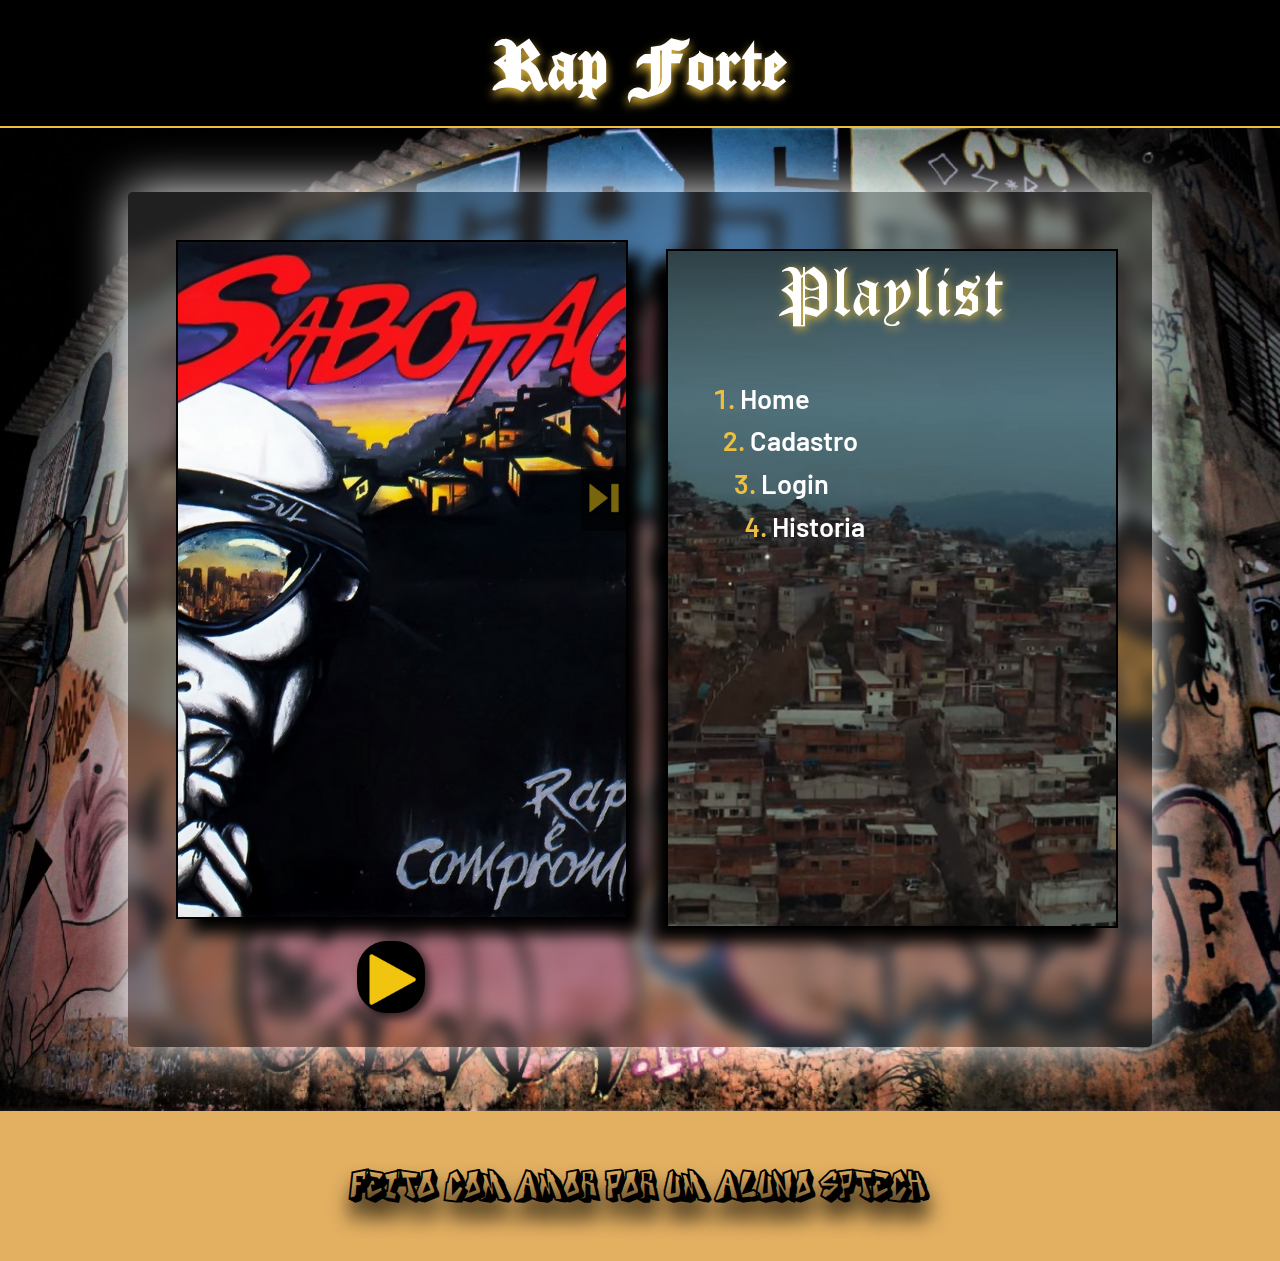
==== commit 2d48a63b: "Concertando pendencias do projeto" ====
--- a/site/public/index.html
+++ b/site/public/index.html
@@ -5,9 +5,9 @@
     <meta charset="UTF-8">
     <meta http-equiv="X-UA-Compatible" content="IE=edge">
     <meta name="viewport" content="width=device-width, initial-scale=1.0">
-    <title>AcquaTec | Página Inicial</title>
+    <title>Página Inicial</title>
     <script src="js/funcoes.js"></script>
-    <link rel="icon" href="./assets/icon/favicon.ico">
+
     <link rel="stylesheet" href="./css/style.css">
     <link rel="preconnect" href="https://fonts.googleapis.com">
     <link rel="preconnect" href="https://fonts.gstatic.com">
@@ -19,20 +19,6 @@
 <body>
     <div class="header">
         <div class="container">
-            <!--             <img class="logo" src="assets/imgs-pi/logo-rap.png" alt="">
-            <ul class="navbar">
-                <li class="agora">Inicial</li>
-                <li>
-                    <a href="./simulador.html">Simulador</a>
-                </li>
-                <li>|</li>
-                <li>
-                    <a href="./login.html">Login</a>
-                </li>
-                <li>
-                    <a href="./cadastro.html">Cadastro</a>
-                </li>
-            </ul> -->
             <h1 class="titulo_header">Rap Forte</h1>
         </div>
     </div>
@@ -52,44 +38,15 @@
                 <h2>Playlist</h2>
                 <div class="box-list">
                     <ol class="list-links">
-                        <li><a href="#">Home</a></li>
+                        <li><a href="index.html">Home</a></li>
                         <li><a href="cadastro.html">Cadastro</a></li>
                         <li><a href="login.html">Login</a></li>
-                        <li><a href="">Quiz</a></li>
-                        <li><a href="#">Contato</a></li>
+                        <li><a href="simulador.html">Historia</a></li>
                     </ol>
                 </div>
             </div>
         </div>
     </div>
-
-<!--     <div class="main">
-        <div class="principal_main">
-        </div>
-        <div class="filho_principal">
-            <div>
-                <div id="div_player" class="img_main">
-                    <div class="next" onclick="skipMusic2()"></div>
-                </div>
-                <div class="player_sabota" onclick="musicPlay()">
-                    <span id="spn_play" style="display:block;"></span>
-                    <span id="spn_pause" style="display:none;"></span>
-                </div>
-            </div>
-            <div class="box-links">
-                <h2>Playlist</h2>
-                <div class="box-list">
-                    <ol class="list-links">
-                        <li><a href="#">Home</a></li>
-                        <li><a href="cadastro.html">Cadastro</a></li>
-                        <li><a href="login.html">Login</a></li>
-                        <li><a href="">Quiz</a></li>
-                        <li><a href="#">Contato</a></li>
-                    </ol>
-                </div>
-            </div>
-        </div>
-    </div> -->
 
     <!--footer inicio-->
     <div class="footer">
@@ -97,7 +54,6 @@
             <h4>FEITO COM AMOR POR UM ALUNO SPTECH</h4>
         </div>
     </div>
-    <audio src="assets/musics/Favela Vive 2 (Cypher) audio – ADL, BK, Funkero e MV Bill (Prod. Índio).mp3"></audio>
     <!--footer fim-->
 </body>
 
--- a/site/public/css/style.css
+++ b/site/public/css/style.css
@@ -25,6 +25,13 @@
 @font-face {
   font-family: 'graffiti';
   src: url('../assets/fonts/aAttackGraffiti.ttf');
+  font-weight: normal;
+  font-style: normal;
+}
+
+@font-face {
+  font-family: 'street';
+  src: url('../assets/fonts/DOCALLISMEONSTREET.ttf');
   font-weight: normal;
   font-style: normal;
 }
@@ -348,12 +355,12 @@
 .footer {
   background-color: #e3b062;
   height: 150px;
-  color: black;
-  text-shadow: 5px 5px 20px black;
+  color: rgb(0, 0, 0);
+  text-shadow: 0px 15px 20px black;
   display: flex;
   font-weight: 200;
-  font-size: 1.2em;
-  font-family: 'graffiti';
+  font-size: 2.5em;
+  font-family: 'street';
 }
 
 
@@ -606,11 +613,31 @@
   background-position: center;
   background-size: cover;
   background-repeat: no-repeat;
-}
+  display: flex;
+  align-items: center;
+  justify-content: center;
+}
+
+.container_hist{
+  background-color: rgb(0, 0, 0);
+  box-shadow: 5px 5px 15px black;
+  border: solid 1px white;
+  width: 80%;
+  display: flex;
+  flex-direction: column;
+  align-items: center;
+  margin: 4% 0%;
+}
+
+
+.texto_hist{
+  padding: 0% 5%;
+}
+
 
 .simulador h2 {
   font-family: 'graffiti';
-  text-shadow: 5px 5px 3px #ECC03D;
+  text-shadow: 5px 5px 10px #ECC03D;
   font-weight: 600;
 }
 
@@ -638,14 +665,36 @@
 }
 
 
+.btn_comecar{
+  background-image: linear-gradient(to right, white, rgb(207, 207, 207));
+  box-shadow: 0px 0px 10px white;
+  border: solid 3px black;
+  width: 40vw;
+  height: 25vh;
+  font-size: 6em;
+  font-weight: 800;
+  font-family: 'street';
+  text-transform: uppercase;
+}
+
+.btn_comecar:hover{
+  transition: 0.5s;
+  background-image: linear-gradient(to right, rgb(0, 0, 0), rgb(35, 35, 35));
+  box-shadow: 0px 0px 10px rgb(0, 0, 0);
+  color: white;
+  border: solid 3px rgb(255, 255, 255);
+}
+
 .all_conteudo {
   background-color: black;
+  box-shadow: 5px 5px 10px black;
   height: 90vh;
   width: 70vw;
   display: flex;
   align-items: center;
   flex-direction: column;
   border: solid 5px #ECC03D;
+  display: none;
 }
 
 .all_conteudo2 {
@@ -696,6 +745,9 @@
 
 
 .alter {
+  align-items: center;
+  justify-content: left;
+  display: flex;
   background-color: white;
   width: 50vw;
   height: 10vh;
@@ -703,6 +755,12 @@
   cursor: pointer;
 }
 
+.alter:hover{
+  transition: 0.4s;
+  width: 51vw;
+  height: 11vh;
+}
+
 .alter p {
   margin-left: 3%;
 }
@@ -719,7 +777,8 @@
   background-size: cover;
   background-repeat: no-repeat;
   display: flex;
-  border: solid 5px #ECC03D;
+  border: solid 5px #000000;
+  box-shadow: 5px 5px 10px rgb(0, 0, 0);
   width: 30vw;
   height: 30vh;
   justify-content: center;
@@ -733,22 +792,32 @@
   font-weight: 700;
   width: 10vw;
   align-self: center;
+  margin-top: -5%;
 }
 
 #p_resultado {
-  background-color: rgba(0, 0, 0, 0.607);
+  background-color: rgba(255, 255, 255, 0.607);
+  backdrop-filter: blur(2px);
+  border: solid 3px #ECC03D;
   align-self: center;
   display: flex;
   justify-content: center;
   align-items: center;
-  font-family: 'jacatra';
+  font-family: 'graffiti';
   height: 10vh;
   width: 25vw;
   font-weight: 700;
-  font-size: 1em;
-  color: #ECC03D;
-  text-shadow: 5px 5px 10px #ECC03D;
-  padding: 5% 0%;
+  font-size: 1.2em;
+  color: rgb(0, 0, 0);
+  text-shadow: 5px 5px 10px #ffffff;
+  padding: 6% 3%;
+}
+
+.contagem{
+  color: blue;
+  margin: 0% 3%;
+  font-size: 1.3em;
+  font-weight: 800;
 }
 
 
@@ -829,14 +898,27 @@
   justify-content: center;
 }
 
-.all_ranking h1 {
+
+.box_texto_ranking{
+  background-color: #ecc03db1;
+  display: flex;
+  align-items: center;
+  justify-content: center;
+  width: 40vw;
+  height: 15vh;
+  box-shadow: 0px 0px 15px rgb(255, 255, 255);
+  border: solid 1px white;
+}
+
+
+.text_ranking {
   color: black;
   text-shadow: 5px 5px 2px #ECC03D;
   font-family: 'graffiti';
   text-transform: uppercase;
   font-size: 3em;
-  margin-bottom: -1%;
-}
+}
+
 
 .box_ranking {
   background-color: black;
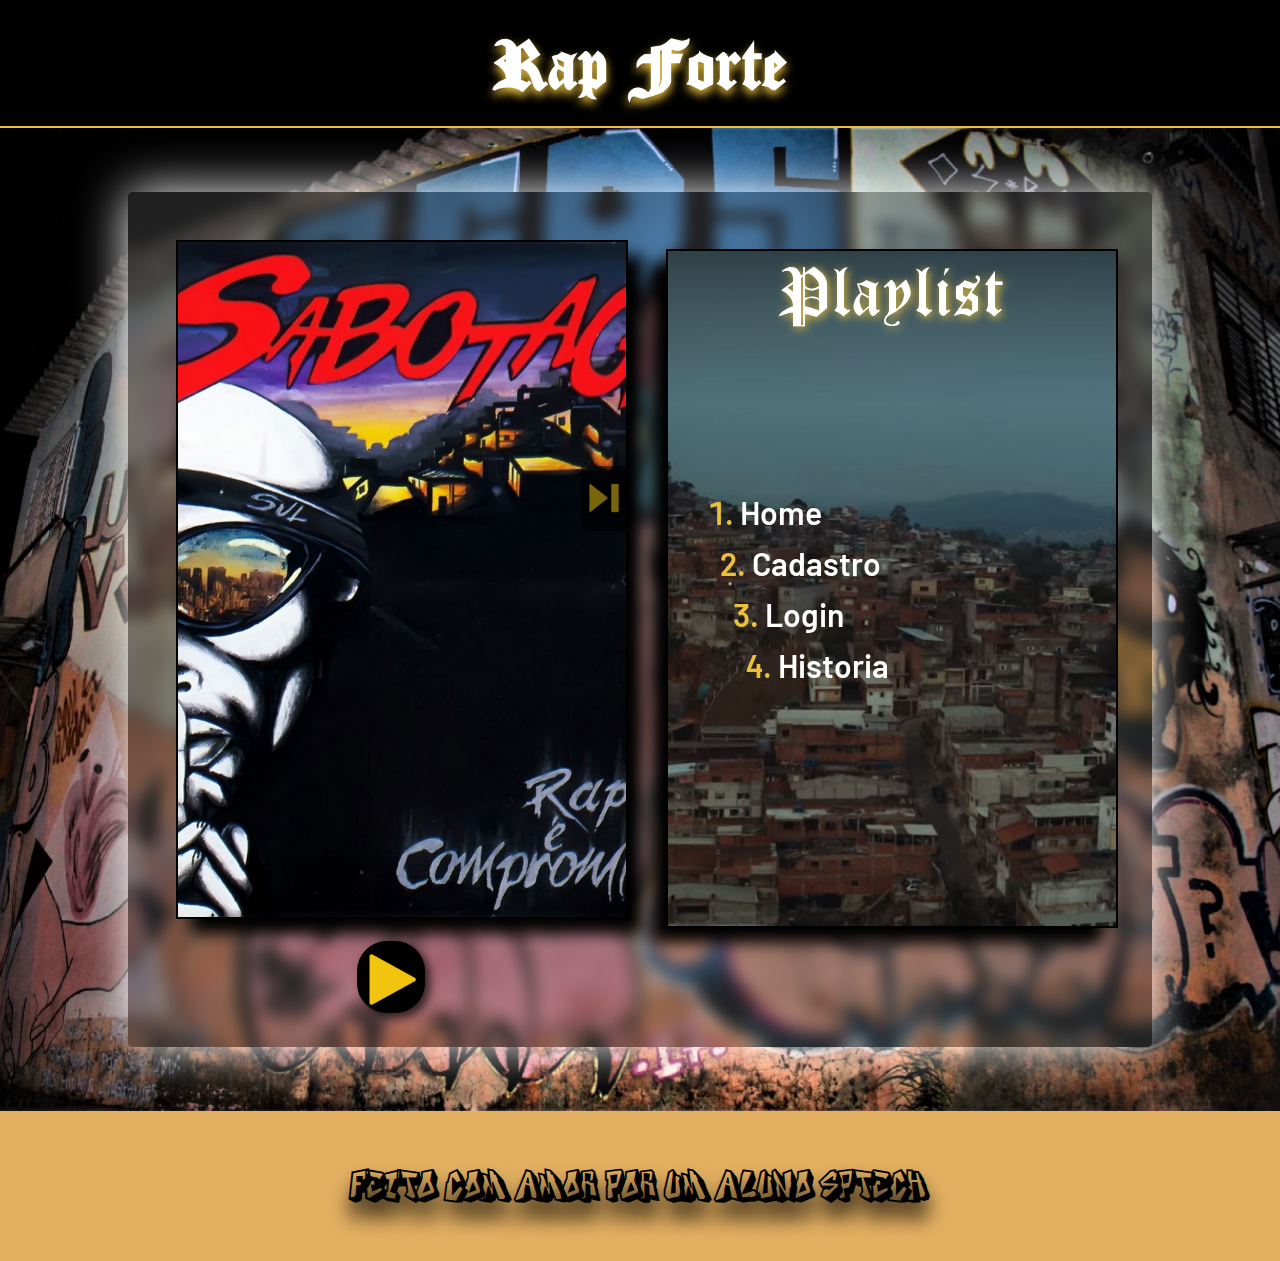
==== commit 96714a35: "arrumando arquivos" ====
--- a/site/public/index.html
+++ b/site/public/index.html
@@ -1,5 +1,5 @@
 <!DOCTYPE html>
-<html lang="en">
+<html lang="pt-br">
 
 <head>
     <meta charset="UTF-8">
@@ -60,28 +60,6 @@
 </html>
 
 <script>
-    var musica_random = 0
-    var contadorPlays = 0
-    var musicas = ['assets/musics/Sabotage - Um Bom Lugar (Clipe Oficial).mp3', 'assets/musics/2 . Djonga - JUNHO DE 94.mp3', 'assets/musics/Da ponte pra cá - Nada Como Um Dia Após O Outro Dia (Ri Depois).mp3', 'assets/musics/LEALL “Faça Dinheiro, Se Mantenha Vivo”.mp3', 'assets/musics/FBC-Frank-Tikãoft.Chris.mp3', 'assets/musics/capitulo4-versiculo3.mp3', 'assets/musics/Kyan - O Menino Que Virou Deus.mp3', 'assets/musics/faccao-central-castelo-triste.mp3', 'assets/musics/Favela Vive 2 (Cypher) audio – ADL, BK, Funkero e MV Bill (Prod. Índio).mp3']
-    var img_musicas = ['.img_main', 'img_main2', 'img_main3', 'img_main4', 'img_main5', 'img_main6', 'img_main7', 'img_main8', 'img_main9']
-    var audio = new Audio(musicas[musica_random])
-    function musicPlay() {
-        if (contadorPlays % 2 == 0) {
-            audio.play()
-            spn_play.style.display = 'none'
-            spn_pause.style.display = 'block'
-        } else {
-            audio.pause()
-            spn_play.style.display = 'block'
-            spn_pause.style.display = 'none'
-        }
-        contadorPlays++
-    }
-    function skipMusic2() {
-        clearMusic()
-        musica_random = parseInt(Math.random() * 9)
-        img_musicas[musica_random]
-        div_player.classList.add(img_musicas[musica_random])
-        audio = new Audio(musicas[musica_random])
-    }
+/*     musicPlay()
+    skipMusic2() */
 </script>--- a/site/public/css/style.css
+++ b/site/public/css/style.css
@@ -86,11 +86,13 @@
 }
 
 
-/* .titulo {
-  color: #32b9cd;
+ .titulo {
   width: fit-content;
   font-weight: 500;
-} */
+  font-family: 'cloister';
+  color: white;
+  text-shadow: 0px 5px 10px #ECC03D;
+} 
 
 .logo {
   width: 10vw;
@@ -304,8 +306,9 @@
   text-align: center;
   font-size: 4.5em;
   text-shadow: 2px 2px 10px #ECC03D;
-  margin-top: -1%;
   font-weight: 300;
+  margin-top: -1%
+  ;
 }
 
 
@@ -314,15 +317,16 @@
   width: 30vw;
   height: 55vh;
   margin-top: -12%;
+  justify-content: left;
+  align-items: center;
 }
 
 .list-links {
   color: #ECC03D;
-  font-size: 1.7em;
+  font-size: 2rem;
   font-weight: 600;
   margin-top: 10%;
 }
-
 
 .list-links li {
   padding: 5% 0%;
@@ -447,12 +451,12 @@
 
 .card_erro {
   display: none;
-  background-color: #fff;
-  color: black;
+  background-color: black;
+  color: white;
   width: 230px;
   position: fixed;
   border-radius: 4px;
-  border: #e6005a 3px solid;
+  border: #ECC03D 3px solid;
   padding: 10px;
   margin-right: 10%;
 }
@@ -685,6 +689,16 @@
   border: solid 3px rgb(255, 255, 255);
 }
 
+.aviso_quiz{
+  background-color: #ECC03D;
+  padding: 1%;
+  margin-top: 3%;
+  font-weight: 800;
+  border: #000000 solid 3px;
+  text-align: center;
+}
+
+
 .all_conteudo {
   background-color: black;
   box-shadow: 5px 5px 10px black;
@@ -715,7 +729,14 @@
   height: 25vh;
   margin-top: 3%;
   display: flex;
-  align-items: center;
+  flex-direction: column;
+  align-items: center; 
+  justify-content: center;
+}
+
+.box_pergunta div{
+  display: flex;
+  align-items: center; 
   justify-content: center;
 }
 
@@ -994,4 +1015,33 @@
   align-items: center;
   justify-content: center;
   box-shadow: 5px 5px 10px black;
+}
+
+
+@media only screen and (min-width : 1500px){
+  .list-links{
+    font-size: 3em;
+    margin-top: 15%;
+  }
+  .box-links h2 {
+    color: white;
+    font-family: 'cloister', sans-serif;
+    text-align: center;
+    font-size: 5.5em;
+    text-shadow: 2px 2px 10px #ECC03D;
+    font-weight: 300;
+    margin-top: -1%;
+  }
+  .banner {
+    height: fit-content;
+    padding: 40px 0;
+    height: 68vh;
+    color: white;
+    background-image: url("../assets/imgs-pi/muro-grafiti.jpeg");
+    background-size: cover;
+    background-position: center;
+    display: flex;
+    justify-content: center;
+    align-items: center;
+  }
 }